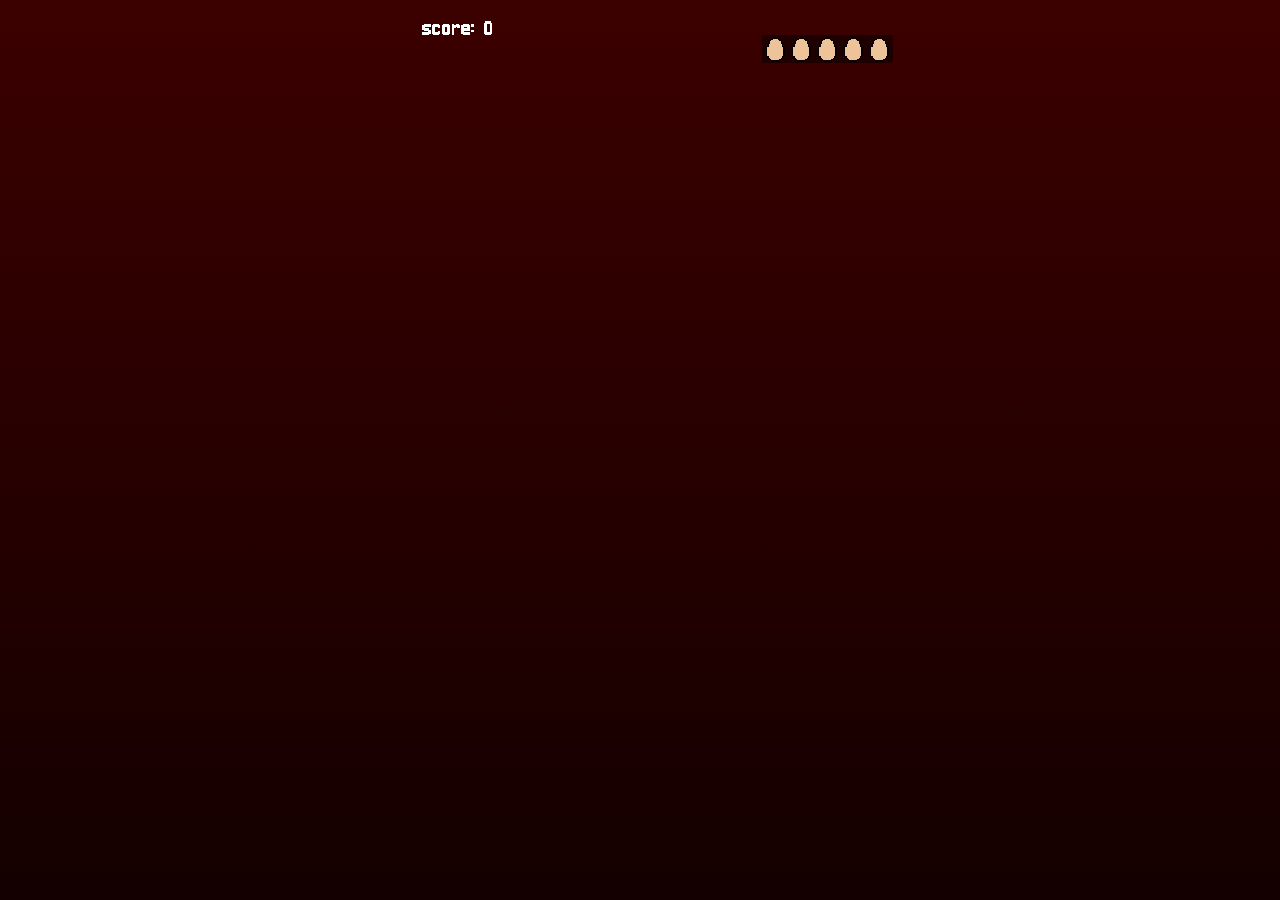
==== Index.html @ c2aa473f "Initial commit" ====
<html>
    <title>EggGame</title>
    <link rel="stylesheet" href="Style.css">  

    <body>
        <canvas id="canvas" class="canvas" width="720" height="1280"></canvas>
    </body>



</html>

<script type="text/javascript" src="ImageLoader.js"></script>
<script type="text/javascript" src="Basket.js"></script>
<script type="text/javascript" src="Chicken.js"></script>
<script type="text/javascript" src="Egg.js"></script>
<script type="text/javascript" src="Script.js"></script>
---- Style.css ----
.canvas
{        
    image-rendering: pixelated;    
    image-rendering: -moz-crisp-edges;
    image-rendering: crisp-edges;    
    /* border-style: solid; */
    
    /*centers canvas */
    position: absolute;
    margin: auto;
    top: 0px; left: 0px; right: 0px; bottom: 0px;  

    width: auto;
    height: 100%;
    max-width: 1000px;
    
}


body
{
    /* background-color: rgb(36, 0, 0); */
    background-image: linear-gradient(rgb(60, 0, 0), rgb(20, 0, 0));
}

@font-face {
    font-family: 'Mini Pixel-7';
    src: url([data-uri]) format('woff');
    font-weight: normal;
    font-style: normal;
}
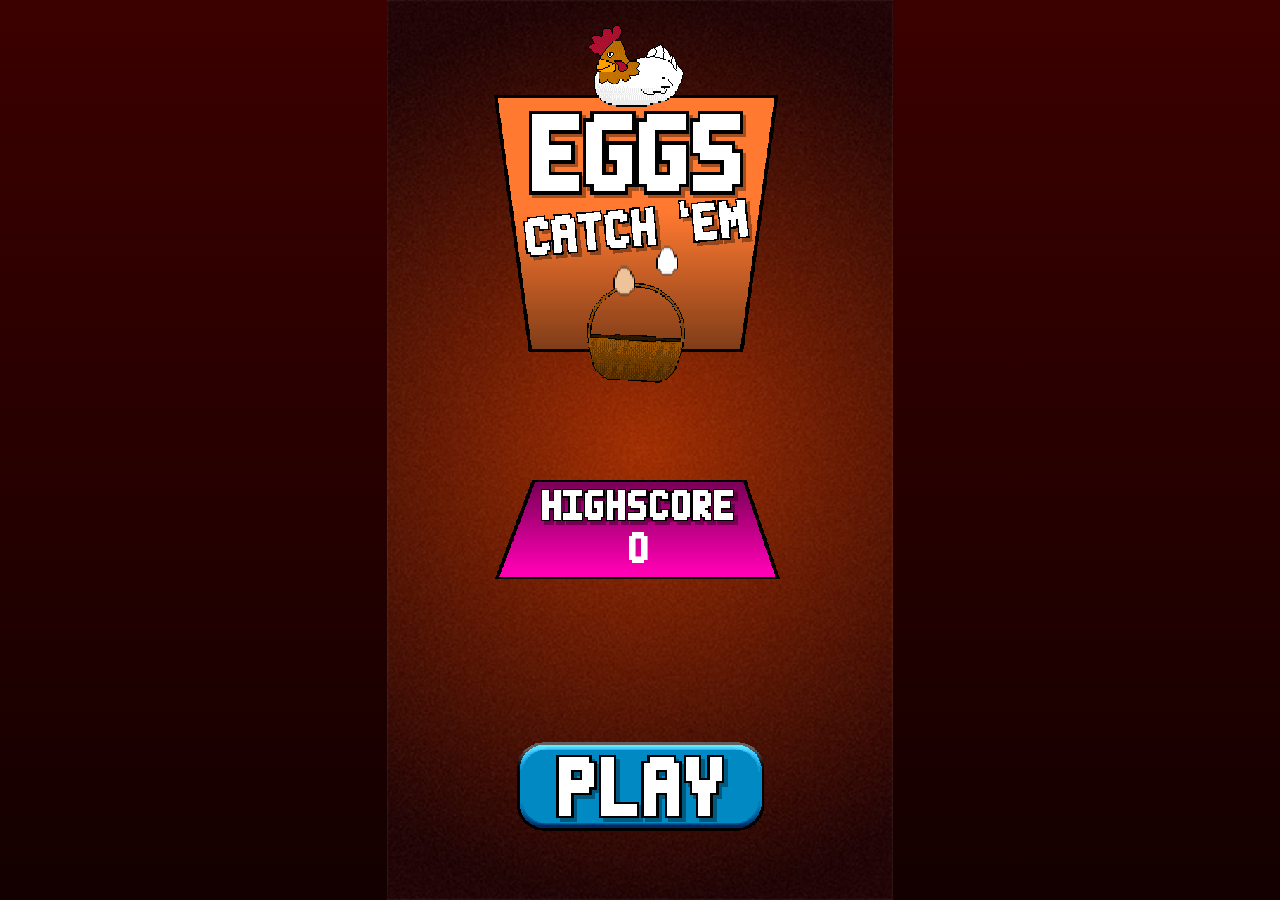
==== commit 805f2a22: "Added a game menu and background image" ====
--- a/Index.html
+++ b/Index.html
@@ -1,9 +1,9 @@
 <html>
-    <title>EggGame</title>
+    <title>Eggs Catch 'Em</title>
     <link rel="stylesheet" href="Style.css">  
 
     <body>
-        <canvas id="canvas" class="canvas" width="720" height="1280"></canvas>
+        <canvas id="canvas" class="canvas" width="720" height="1280"></canvas>        
     </body>
 
 
